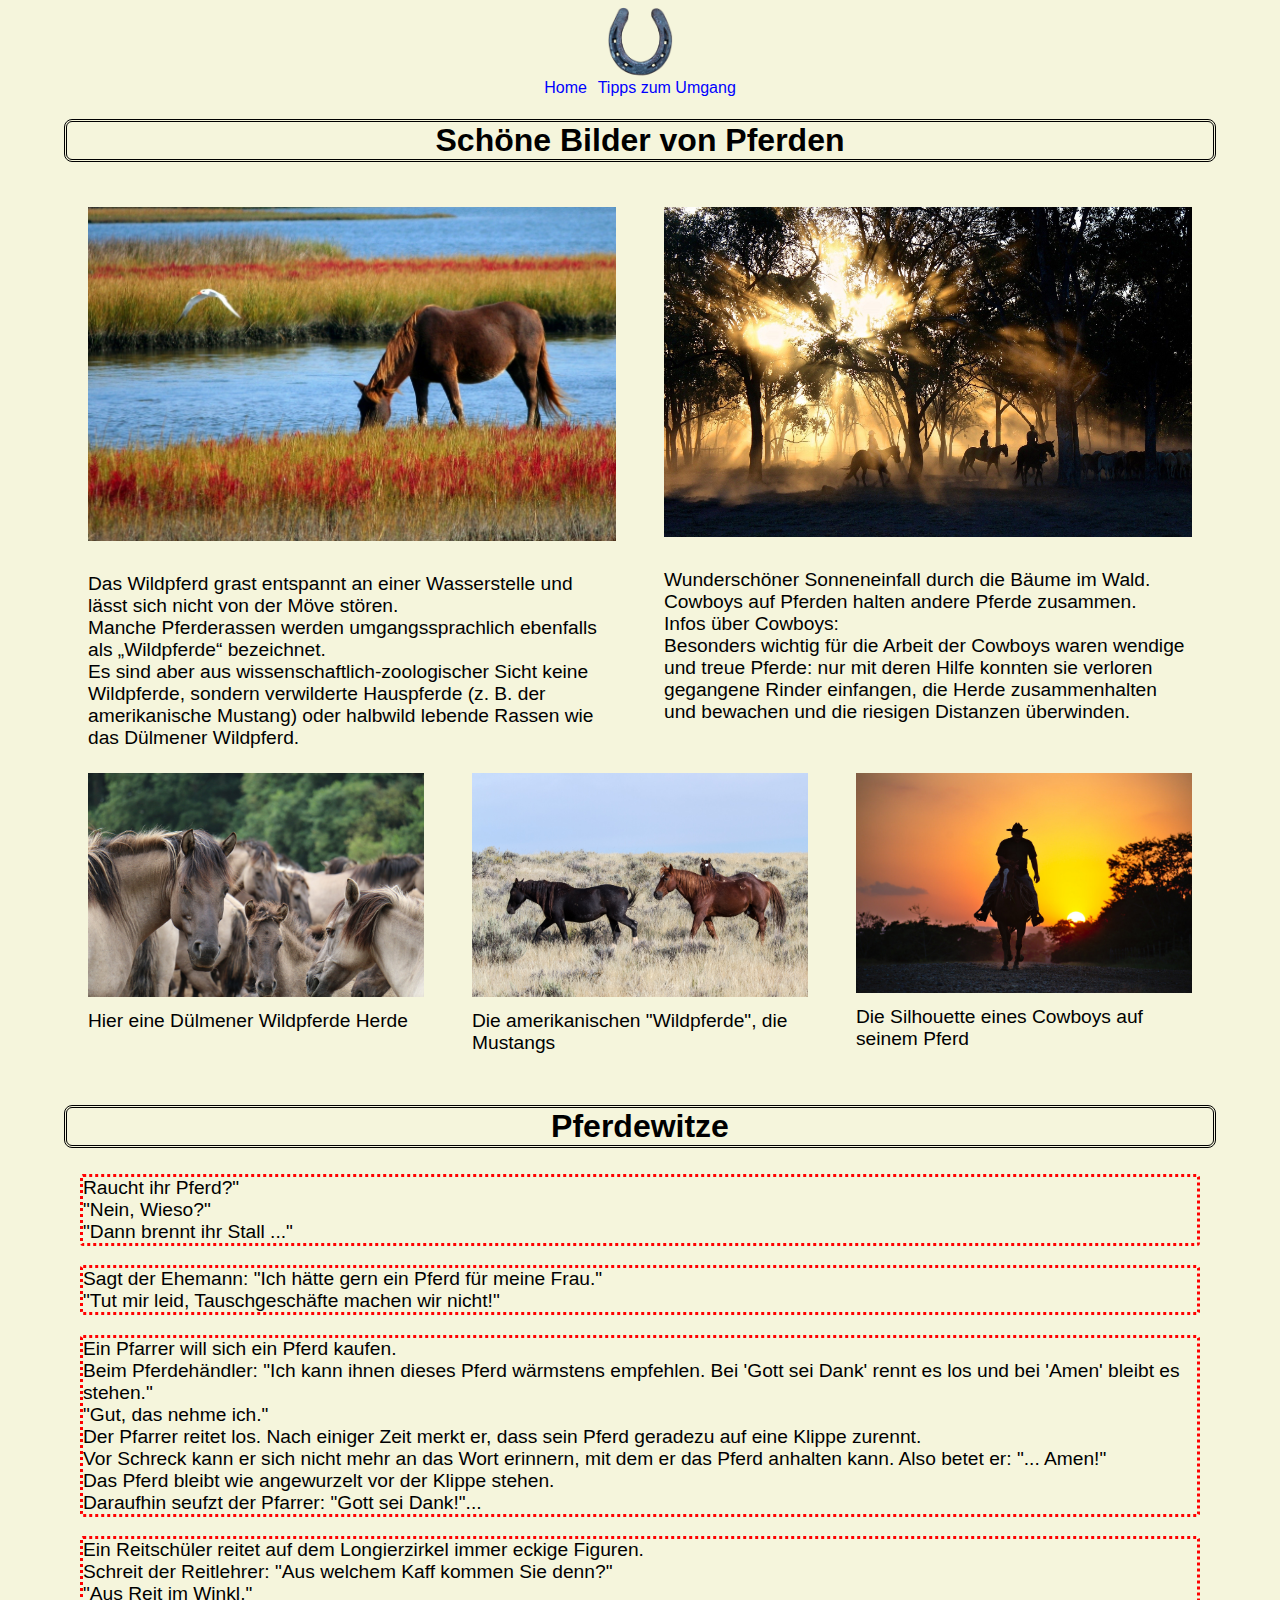
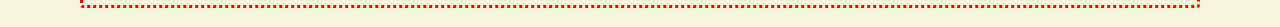
==== index.html @ 5d69227c "Downloaded logo and saved right index file" ====
<!DOCTYPE html>
<html lang="de">

<head>
    <meta charset="utf-8">
    <!-- Für Mobilgeräte initialen Zoom abschalten -->
    <meta name="viewport" content="width=device-width, initial-scale=1.0">
    <!-- Angaben für Suchmaschinen -->
    <!-- Beschreibung -->
    <meta name="description" content="Eine Seite über Pferde.">
    <!-- Stichwörter -->
    <meta name="keywords" content="Pferde, Reiten">
    <title>
        Pferde, Reiten und co.
    </title>
    <link id="css" rel="stylesheet" type="text/css" href="style.css">

    </script>
</head>

<body>

    <header>
        <!--LOGO-->
        <img id="logo" src="Bilder/luck-2216208_960_720.webp" alt="logo">

        <nav id="navigation">
            <!-- Side navigation -->
            <a href="#">Home</a>
            <a href="tipps.html">Tipps zum Umgang</a>
        </nav>

        <h1>
            Schöne Bilder von Pferden
        </h1>

    </header>

    <div id="content-outer">
        <div class="content-inner">
            <img class="image" srcset="Bilder/horse-60153.jpg 1920w, 
                                Bilder/horse-60153_640.jpg 640w, 
                                Bilder/horse-60153_1280.jpg 1280w"
                                sizes="(max-width: 40rem) 640px,
                                (max-width: 50rem) 1280px,
                                1920px"
                                src="Bilder/horse-60153.jpg"
                                alt="grasendesPferd"> <br>
            <p class="big">
                Das Wildpferd grast entspannt an einer Wasserstelle und lässt sich nicht von der Möve stören.<br>
                Manche Pferderassen werden umgangssprachlich ebenfalls als „Wildpferde“ bezeichnet. <br>
                Es sind aber aus wissenschaftlich-zoologischer Sicht keine Wildpferde, sondern verwilderte
                Hauspferde
                (z. B. der amerikanische Mustang) oder halbwild lebende Rassen wie das Dülmener Wildpferd.
            </p>
            <p class="small">
                Wildpferd grasend an einer Wasserstelle. <br>
                Viele Pferde werden fälschlicherweise als Wildpferde bezeichnet, zum Beispiel Mustangs oder das
                Dülmener
                Wildpferd.
            </p>
        </div>
        <div class="content-inner">
            <img class="image" srcset="Bilder/cowboys-1826527_640.jpg 640w,
                                Bilder/cowboys-1826527_1280.jpg 1280w,
                                Bilder/cowboys-1826527_1920.jpg 1920w"
                                sizes="(max-width: 40rem) 640px,
                                (max-width: 50rem) 1280px,
                                1920px"
                                src="Bilder/cowboys-1826527.jpg"
                                alt="cowboys"> <br>
            <p class="big">
                Wunderschöner Sonneneinfall durch die Bäume im Wald. Cowboys auf Pferden halten andere Pferde
                zusammen.
                <br>
                Infos über Cowboys: <br>
                Besonders wichtig für die Arbeit der Cowboys waren wendige und treue Pferde:
                nur mit deren Hilfe konnten sie verloren gegangene Rinder einfangen, die Herde zusammenhalten und
                bewachen
                und die riesigen Distanzen überwinden.
            </p>
            <p class="small">
                Cowboys auf Pferden, die wendig sein mussten, um Rinder einzufangen und sehr ausdauernd über lange
                Strecken
                hinweg.
            </p>
        </div>

    </div>

    <div id="content-bottom">
        <p class="flex-three">
            <img class="image" srcset="Bilder/wild-horse-2271447_640.jpg 640w,
                                Bilder/wild-horse-2271447_1280.jpg 1280w,
                                Bilder/wild-horse-2271447_1920.jpg 1920w"
                                sizes="(max-width: 40rem) 640px,
                                (max-width: 50rem) 1280px,
                                1920px"
                                src="Bilder/wild-horse-2271447.jpg"
                                alt="Dülmener Wildpferde"> <br>
            Hier eine Dülmener Wildpferde Herde
        </p>
        <p class="flex-three">
            <img class="image" srcset="Bilder/horses-1777778_640.jpg 640w,
                                Bilder/horses-1777778_1280.jpg 1280w,
                                Bilder/horses-1777778_1920.jpg 1920w"
                                sizes="(max-width: 40rem) 640px,
                                (max-width: 50rem) 1280px,
                                1920px"
                                src="Bilder/horses-1777778.jpg"
                                alt="Mustangs"> <br>
            Die amerikanischen "Wildpferde", die Mustangs
        </p>
        <p class="flex-three">
            <img class="image" srcset="Bilder/horse-3258001_640.jpg 640w,
                                Bilder/horse-3258001_1280.jpg 1280w,
                                Bilder/horse-3258001_1920.jpg 1920w"
                                sizes="(max-width: 40rem) 640px,
                                (max-width: 50rem) 1280px,
                                1920px"
                                src="Bilder/horse-3258001.jpg"
                                alt="cowboys"> <br>
            Die Silhouette eines Cowboys auf seinem Pferd
        </p>
    </div>

    <h2>
        Pferdewitze
    </h2>

    <div id="witze">
        <p class="witz">
            Raucht ihr Pferd?" <br>

            "Nein, Wieso?" <br>

            "Dann brennt ihr Stall ..."
        </p>
        <p class="witz">
            Sagt der Ehemann: "Ich hätte gern ein Pferd für meine Frau." <br>

            "Tut mir leid, Tauschgeschäfte machen wir nicht!"
        </p>
        <p class="witz">
            Ein Pfarrer will sich ein Pferd kaufen. <br>

            Beim Pferdehändler: "Ich kann ihnen dieses Pferd wärmstens empfehlen. Bei 'Gott sei Dank' rennt es los und
            bei
            'Amen' bleibt es stehen." <br>

            "Gut, das nehme ich." <br>

            Der Pfarrer reitet los. Nach einiger Zeit merkt er, dass sein Pferd geradezu auf eine Klippe zurennt. <br>
            Vor Schreck kann er sich nicht mehr an das Wort erinnern, mit dem er das Pferd anhalten kann.

            Also betet er: "... Amen!" <br>

            Das Pferd bleibt wie angewurzelt vor der Klippe stehen. <br>

            Daraufhin seufzt der Pfarrer: "Gott sei Dank!"... <br>
        </p>

        <p class="witz">
            Ein Reitschüler reitet auf dem Longierzirkel immer eckige Figuren. <br>

            Schreit der Reitlehrer: "Aus welchem Kaff kommen Sie denn?" <br>

            "Aus Reit im Winkl."
        </p>
    </div>



</body>

</html>
---- style.css ----
* {
    font-family: Arial, Verdana, sans-serif;
}

body {
    background-color: beige;
    max-width: 90%;
    /* Website soll nie kleiner als 90% der Gesamtseite sein */
    margin: 0 auto;
    /* Außenabstand 0 oben/unten und auto rechts/links (heißt Mitte)*/
}

#logo {
    width: 5rem;
    display: block;
    margin: 0 auto;
}

#navigation {
    text-align: center;
}

#navigation a {
    color: blue;
    text-decoration: none;
    margin: 0.2rem;
}

a:hover {
    background-color: orange;
    color: beige;
}

h1 {
    text-align: center;
    font-size: 2rem;
    border-style: double;
    border-radius: 0.5rem;
}

.image {
    width: 100%;
    margin-bottom: 0.5rem;
}

#content-bottom {
    display: flex;
    flex-direction: row;
    font-size: larger;
}

#content-outer {
    display: flex;
    flex-direction: row;
    font-size: larger;
}

.content-inner {
    flex-basis: 50%;
    margin-left: 1.5rem;
    margin-right: 1.5rem;
    margin-top: 1.5rem;
}

.big {
    margin-bottom: 0rem;
}

.small {
    display: none;
}

.flex-three {
    flex-basis: 30%;
    margin: 1.5rem;
}

h2 {
    text-align: center;
    border-style: double;
    border-radius: 0.5rem;
    font-size: 2rem;
}

#witze {
    margin: 1rem;
    text-align: left;
}

.witz {
    border-color: red;
    border-style: dotted;
    border-radius: 0.2rem;
    font-size: larger;
}

@media (max-width: 50rem) {
    
    .content-inner {
        margin: 1rem;
    }
    
    .small {
        display: flex;

    }
    .big {
        display: none;
    }
    
    .flex-three {
        margin: 1rem;
    }
}

@media (max-width: 40rem) {
    #content-outer {
        display: block;
        font-size: medium;
    }
    .small {
        margin-top: 0rem;
        margin-bottom: 1.5rem;
    }
    #content-bottom {
        display: block;
        font-size: medium;
    }
    .witz {
        font-size: medium;
    }
    .flex-three {
        margin-bottom: 1.5rem;
    }
}
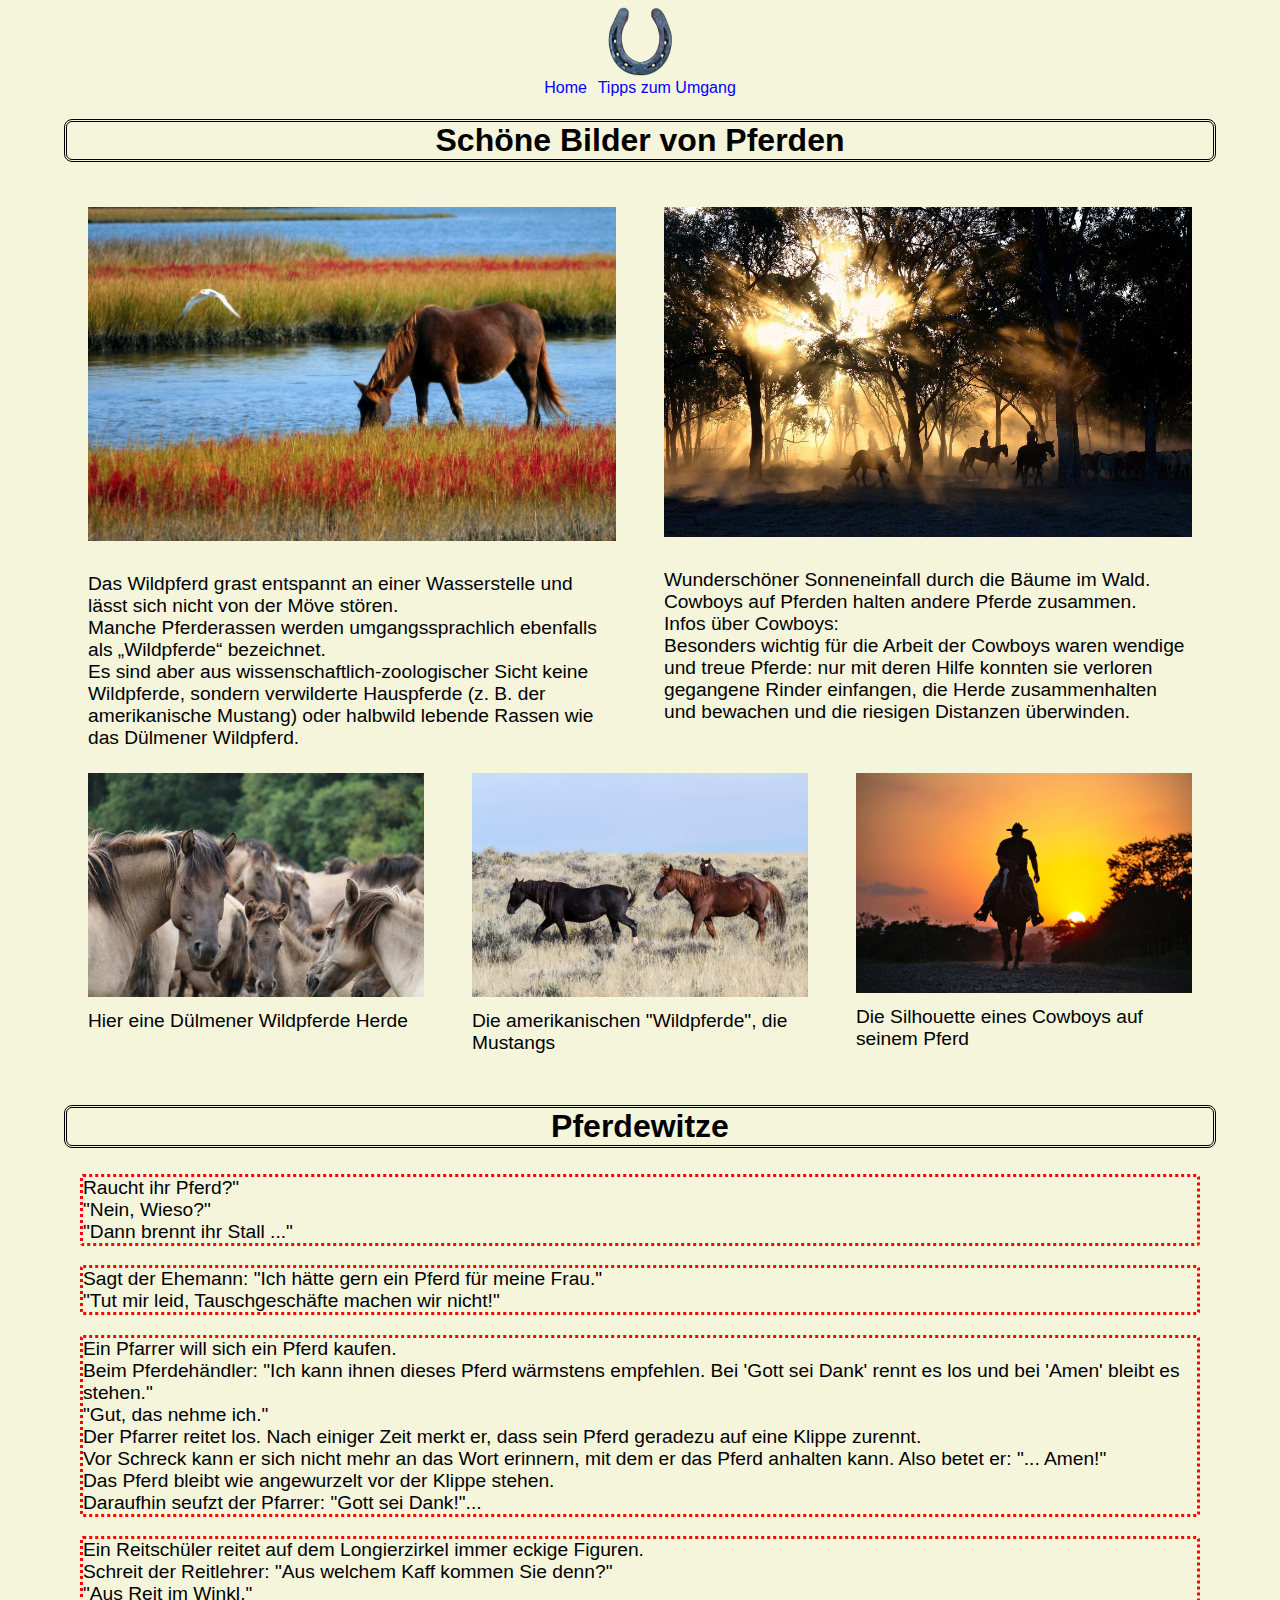
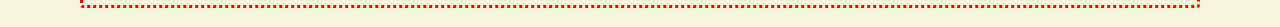
==== commit e0df9691: "Changed picture for logo in smaller size" ====
--- a/index.html
+++ b/index.html
@@ -22,7 +22,7 @@
 
     <header>
         <!--LOGO-->
-        <img id="logo" src="Bilder/luck-2216208_960_720.webp" alt="logo">
+        <img id="logo" src="Bilder/luck-2216208_640.png" alt="logo">
 
         <nav id="navigation">
             <!-- Side navigation -->
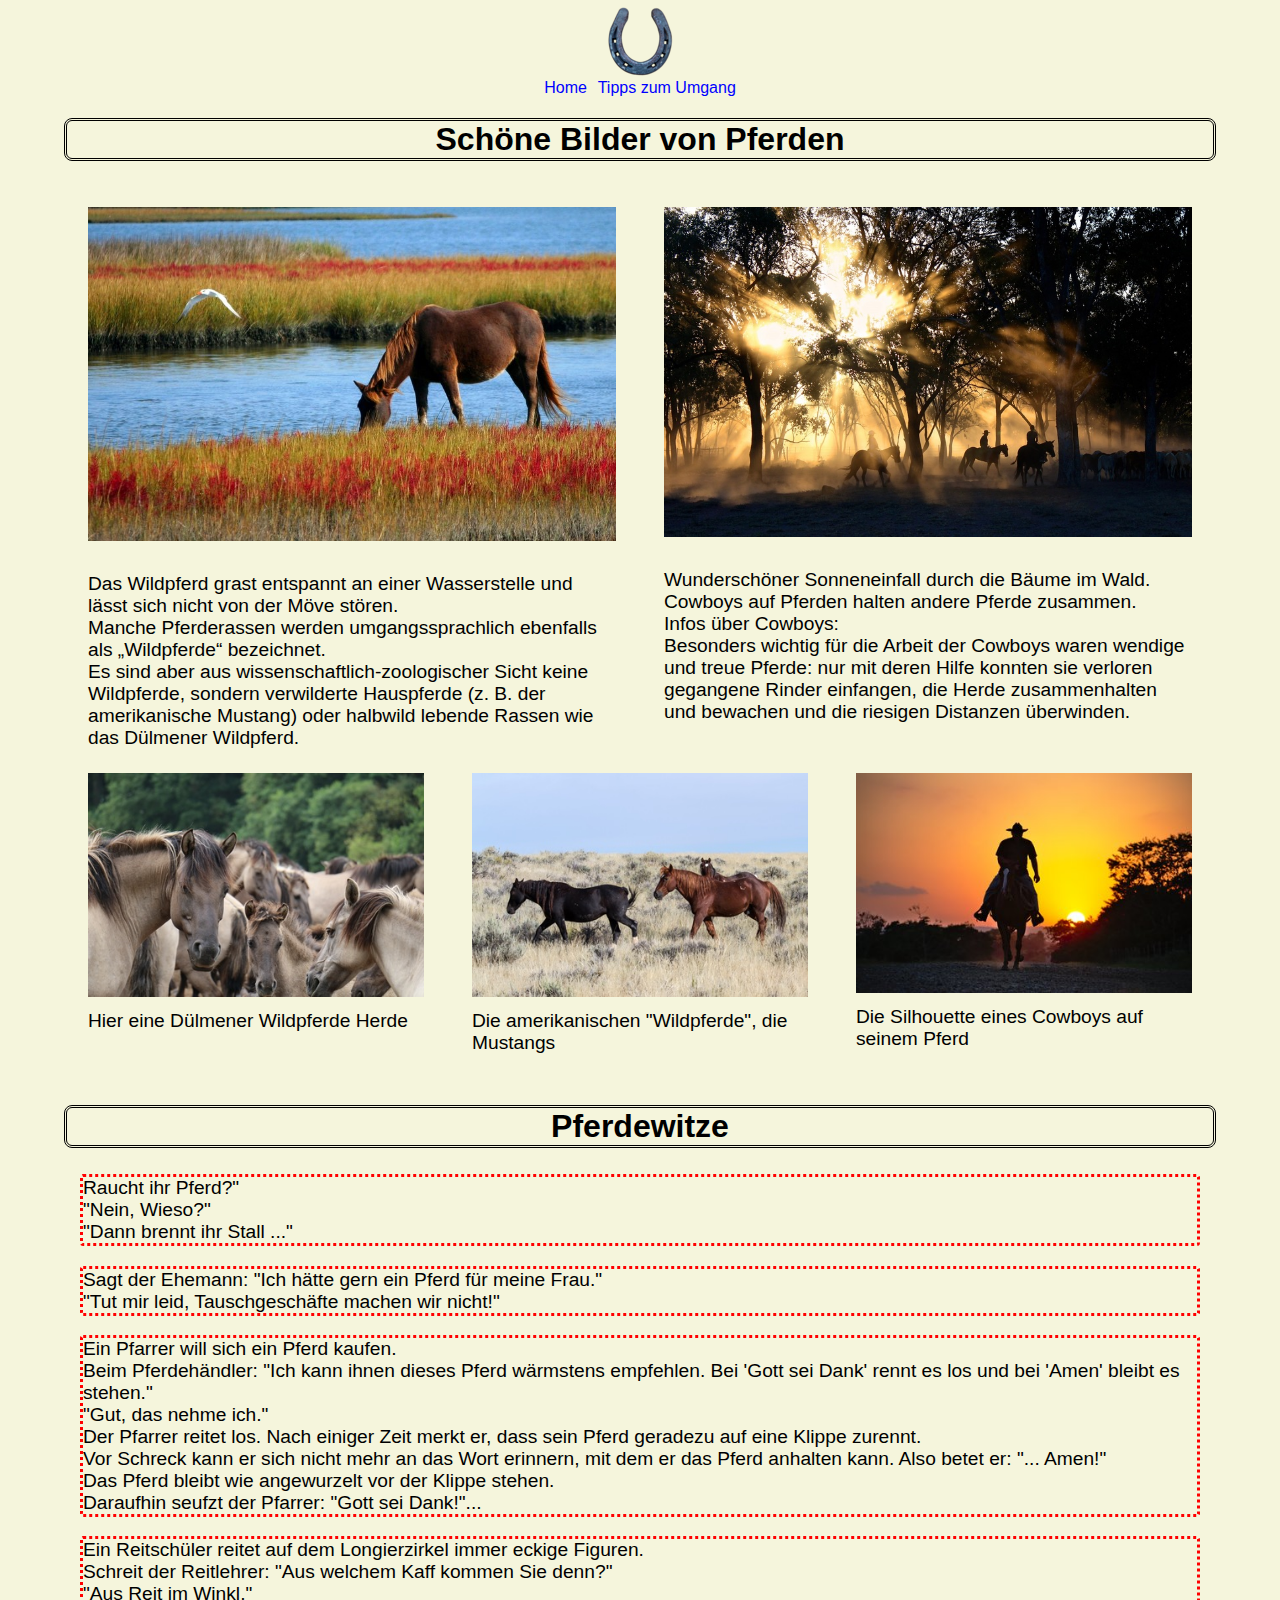
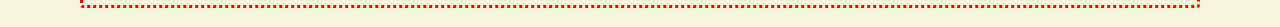
==== commit a4d96b2f: "Added new better fitting images to the website" ====
--- a/index.html
+++ b/index.html
@@ -22,7 +22,7 @@
 
     <header>
         <!--LOGO-->
-        <img id="logo" src="Bilder/luck-2216208_640.png" alt="logo">
+        <img id="logo" src="Bilder/luck.png" alt="logo">
 
         <nav id="navigation">
             <!-- Side navigation -->
@@ -38,12 +38,12 @@
 
     <div id="content-outer">
         <div class="content-inner">
-            <img class="image" srcset="Bilder/horse-60153.jpg 1920w, 
-                                Bilder/horse-60153_640.jpg 640w, 
-                                Bilder/horse-60153_1280.jpg 1280w"
-                                sizes="(max-width: 40rem) 640px,
-                                (max-width: 50rem) 1280px,
-                                1920px"
+            <img class="image" srcset="Bilder/horseEating-550.jpg 550w,
+                                Bilder/horseEating-350.jpg 350w, 
+                                Bilder/horseEating-800.jpg 800w"
+                                sizes="(max-width: 40rem) 550px,
+                                (max-width: 50rem) 350px,
+                                800px"
                                 src="Bilder/horse-60153.jpg"
                                 alt="grasendesPferd"> <br>
             <p class="big">
@@ -61,12 +61,12 @@
             </p>
         </div>
         <div class="content-inner">
-            <img class="image" srcset="Bilder/cowboys-1826527_640.jpg 640w,
-                                Bilder/cowboys-1826527_1280.jpg 1280w,
-                                Bilder/cowboys-1826527_1920.jpg 1920w"
-                                sizes="(max-width: 40rem) 640px,
-                                (max-width: 50rem) 1280px,
-                                1920px"
+            <img class="image" srcset="Bilder/cowboys-550.jpg 550w,
+                                Bilder/cowboys-350.jpg 350w,
+                                Bilder/cowboys-800.jpg 800w"
+                                sizes="(max-width: 40rem) 550px,
+                                (max-width: 50rem) 350px,
+                                800px"
                                 src="Bilder/cowboys-1826527.jpg"
                                 alt="cowboys"> <br>
             <p class="big">
@@ -90,34 +90,29 @@
 
     <div id="content-bottom">
         <p class="flex-three">
-            <img class="image" srcset="Bilder/wild-horse-2271447_640.jpg 640w,
-                                Bilder/wild-horse-2271447_1280.jpg 1280w,
-                                Bilder/wild-horse-2271447_1920.jpg 1920w"
-                                sizes="(max-width: 40rem) 640px,
-                                (max-width: 50rem) 1280px,
-                                1920px"
+            <img class="image" srcset="Bilder/duelmener-550.jpg 550w,
+                                Bilder/duelmener-400.jpg 400w"
+                                sizes="(max-width: 40rem) 550px,
+                                (max-width: 50rem) 400px,
+                                400px"
                                 src="Bilder/wild-horse-2271447.jpg"
                                 alt="Dülmener Wildpferde"> <br>
             Hier eine Dülmener Wildpferde Herde
         </p>
         <p class="flex-three">
-            <img class="image" srcset="Bilder/horses-1777778_640.jpg 640w,
-                                Bilder/horses-1777778_1280.jpg 1280w,
-                                Bilder/horses-1777778_1920.jpg 1920w"
-                                sizes="(max-width: 40rem) 640px,
-                                (max-width: 50rem) 1280px,
-                                1920px"
+            <img class="image" srcset="Bilder/mustangs-550.jpg 550w,
+                                Bilder/mustangs-400.jpg 400w"
+                                sizes="(max-width: 40rem) 550px,
+                                400px"
                                 src="Bilder/horses-1777778.jpg"
                                 alt="Mustangs"> <br>
             Die amerikanischen "Wildpferde", die Mustangs
         </p>
         <p class="flex-three">
-            <img class="image" srcset="Bilder/horse-3258001_640.jpg 640w,
-                                Bilder/horse-3258001_1280.jpg 1280w,
-                                Bilder/horse-3258001_1920.jpg 1920w"
-                                sizes="(max-width: 40rem) 640px,
-                                (max-width: 50rem) 1280px,
-                                1920px"
+            <img class="image" srcset="Bilder/horseCowboy-550.jpg 550w,
+                                Bilder/horseCowboy-400.jpg 400w"
+                                sizes="(max-width: 40rem) 550px,
+                                400px"
                                 src="Bilder/horse-3258001.jpg"
                                 alt="cowboys"> <br>
             Die Silhouette eines Cowboys auf seinem Pferd
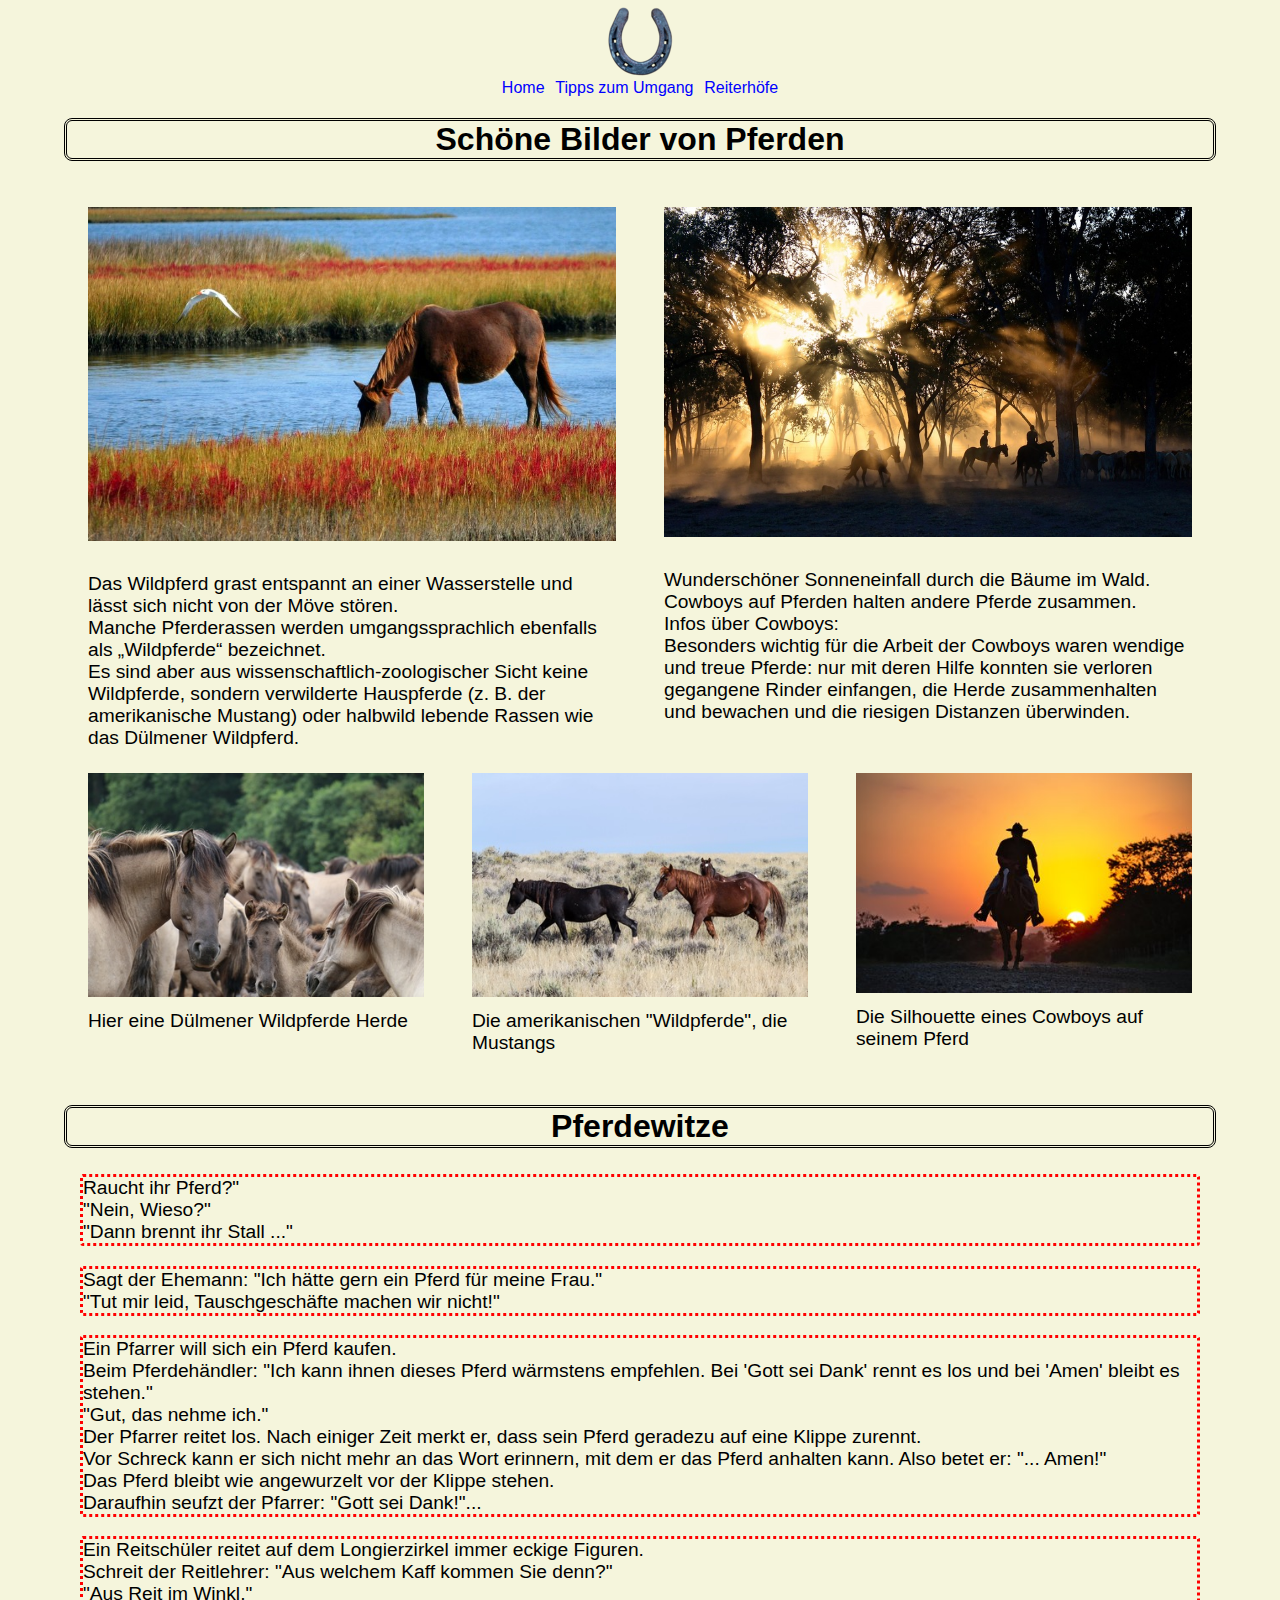
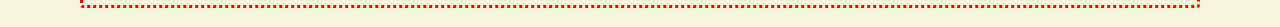
==== commit 4a2744de: "Added new site card.html" ====
--- a/index.html
+++ b/index.html
@@ -15,7 +15,6 @@
     </title>
     <link id="css" rel="stylesheet" type="text/css" href="style.css">
 
-    </script>
 </head>
 
 <body>
@@ -28,6 +27,7 @@
             <!-- Side navigation -->
             <a href="#">Home</a>
             <a href="tipps.html">Tipps zum Umgang</a>
+            <a href="card.html">Reiterhöfe</a>
         </nav>
 
         <h1>
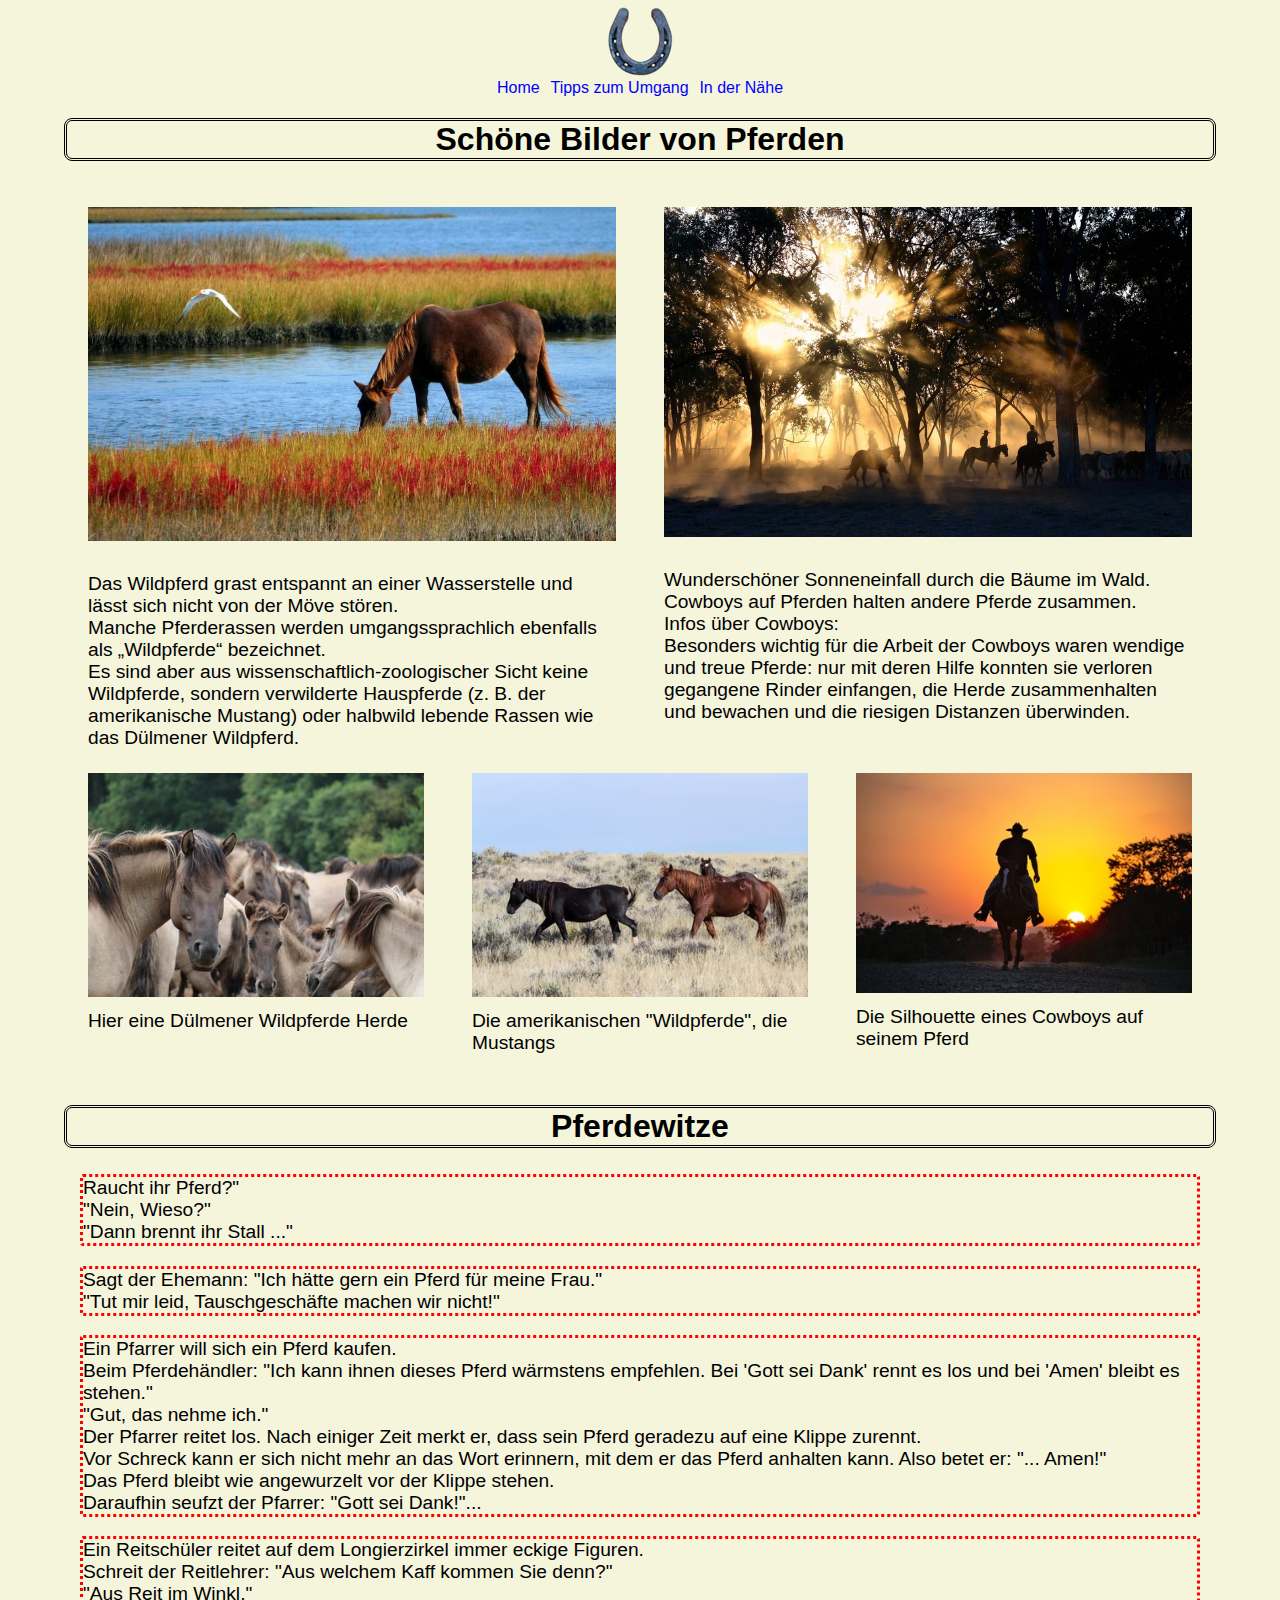
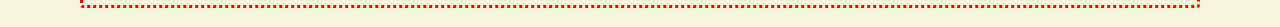
==== commit 28afff3e: "Changed name for third website to In der Nähe" ====
--- a/index.html
+++ b/index.html
@@ -27,7 +27,7 @@
             <!-- Side navigation -->
             <a href="#">Home</a>
             <a href="tipps.html">Tipps zum Umgang</a>
-            <a href="card.html">Reiterhöfe</a>
+            <a href="card.html">In der Nähe</a>
         </nav>
 
         <h1>
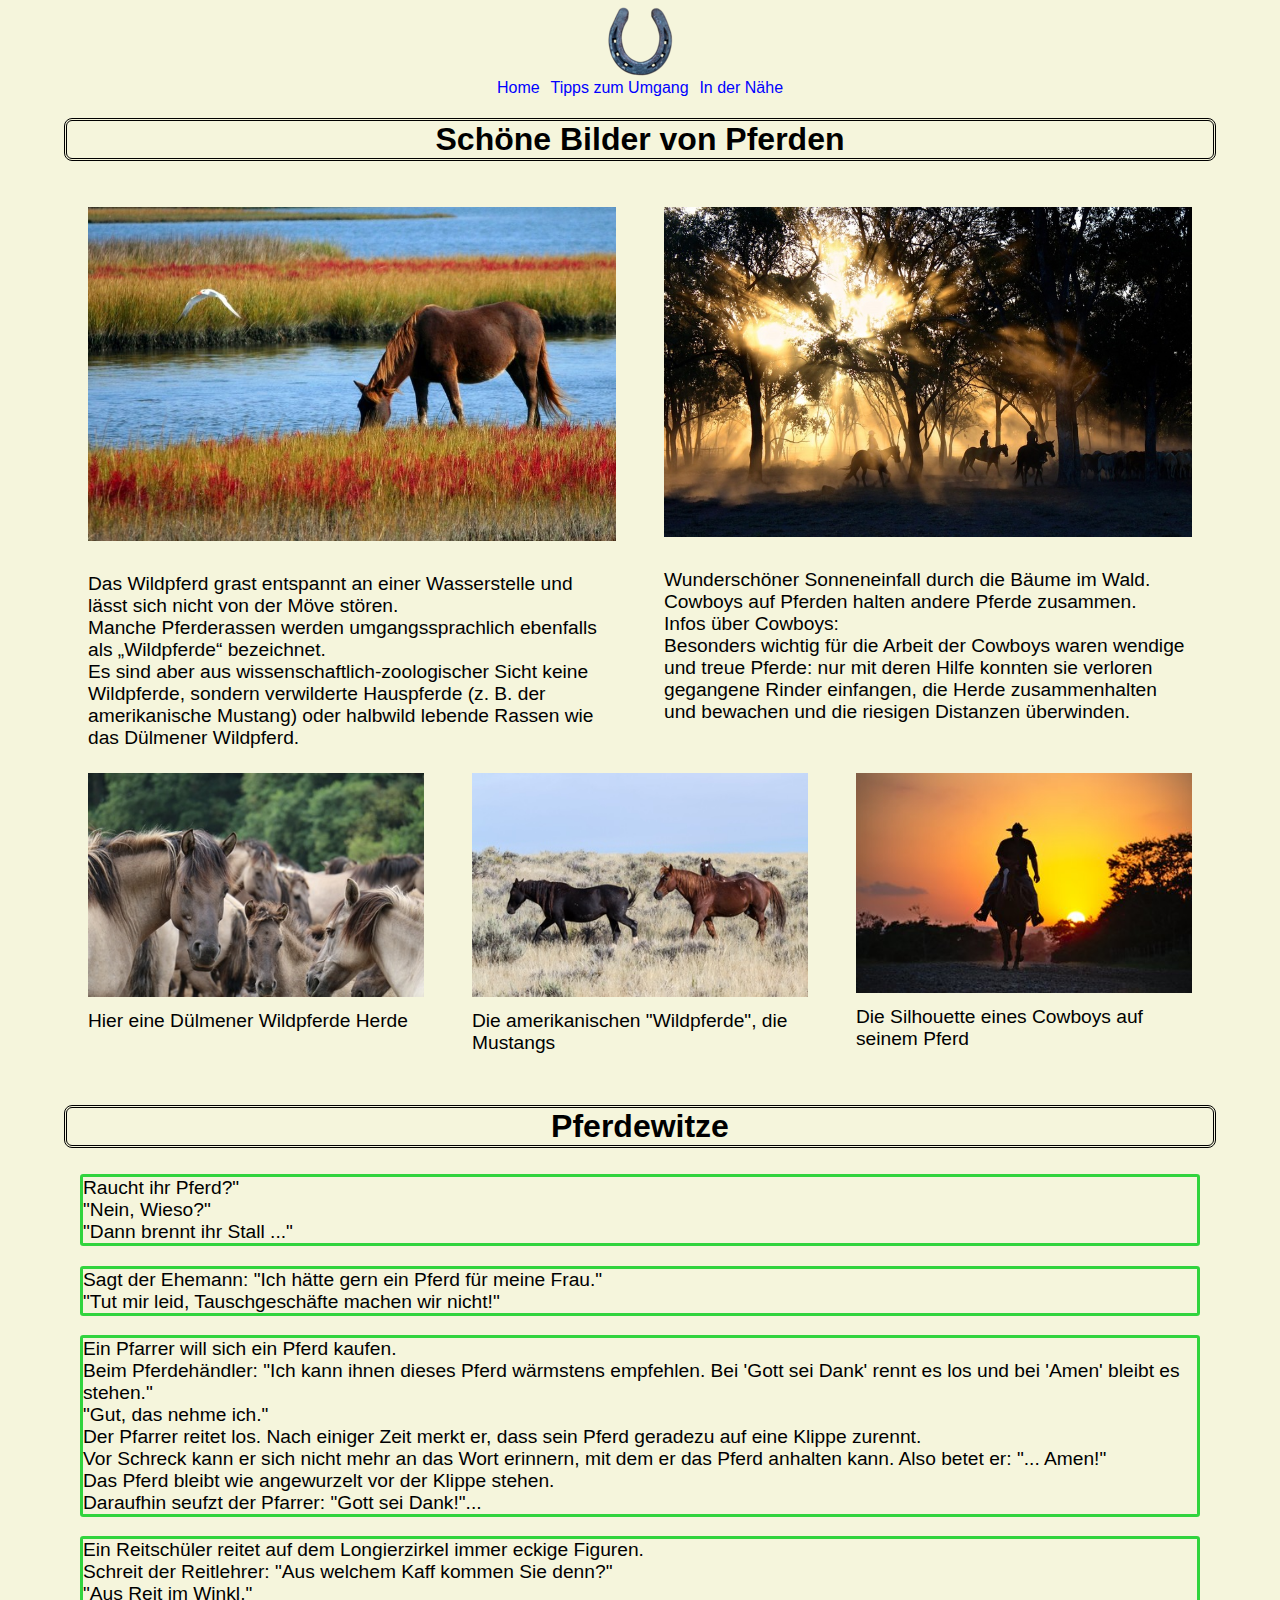
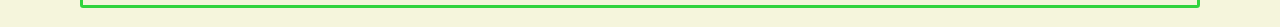
==== commit f5fc7ce8: "Added link to home page to the logo" ====
--- a/index.html
+++ b/index.html
@@ -21,7 +21,9 @@
 
     <header>
         <!--LOGO-->
-        <img id="logo" src="Bilder/luck.png" alt="logo">
+        <a href="index.html">
+            <img id="logo" src="Bilder/luck.png" alt="logo">
+        </a>
 
         <nav id="navigation">
             <!-- Side navigation -->
--- a/style.css
+++ b/style.css
@@ -88,8 +88,8 @@
 }
 
 .witz {
-    border-color: red;
-    border-style: dotted;
+    border-color: rgb(49, 212, 62);
+    border-style: solid;
     border-radius: 0.2rem;
     font-size: larger;
 }
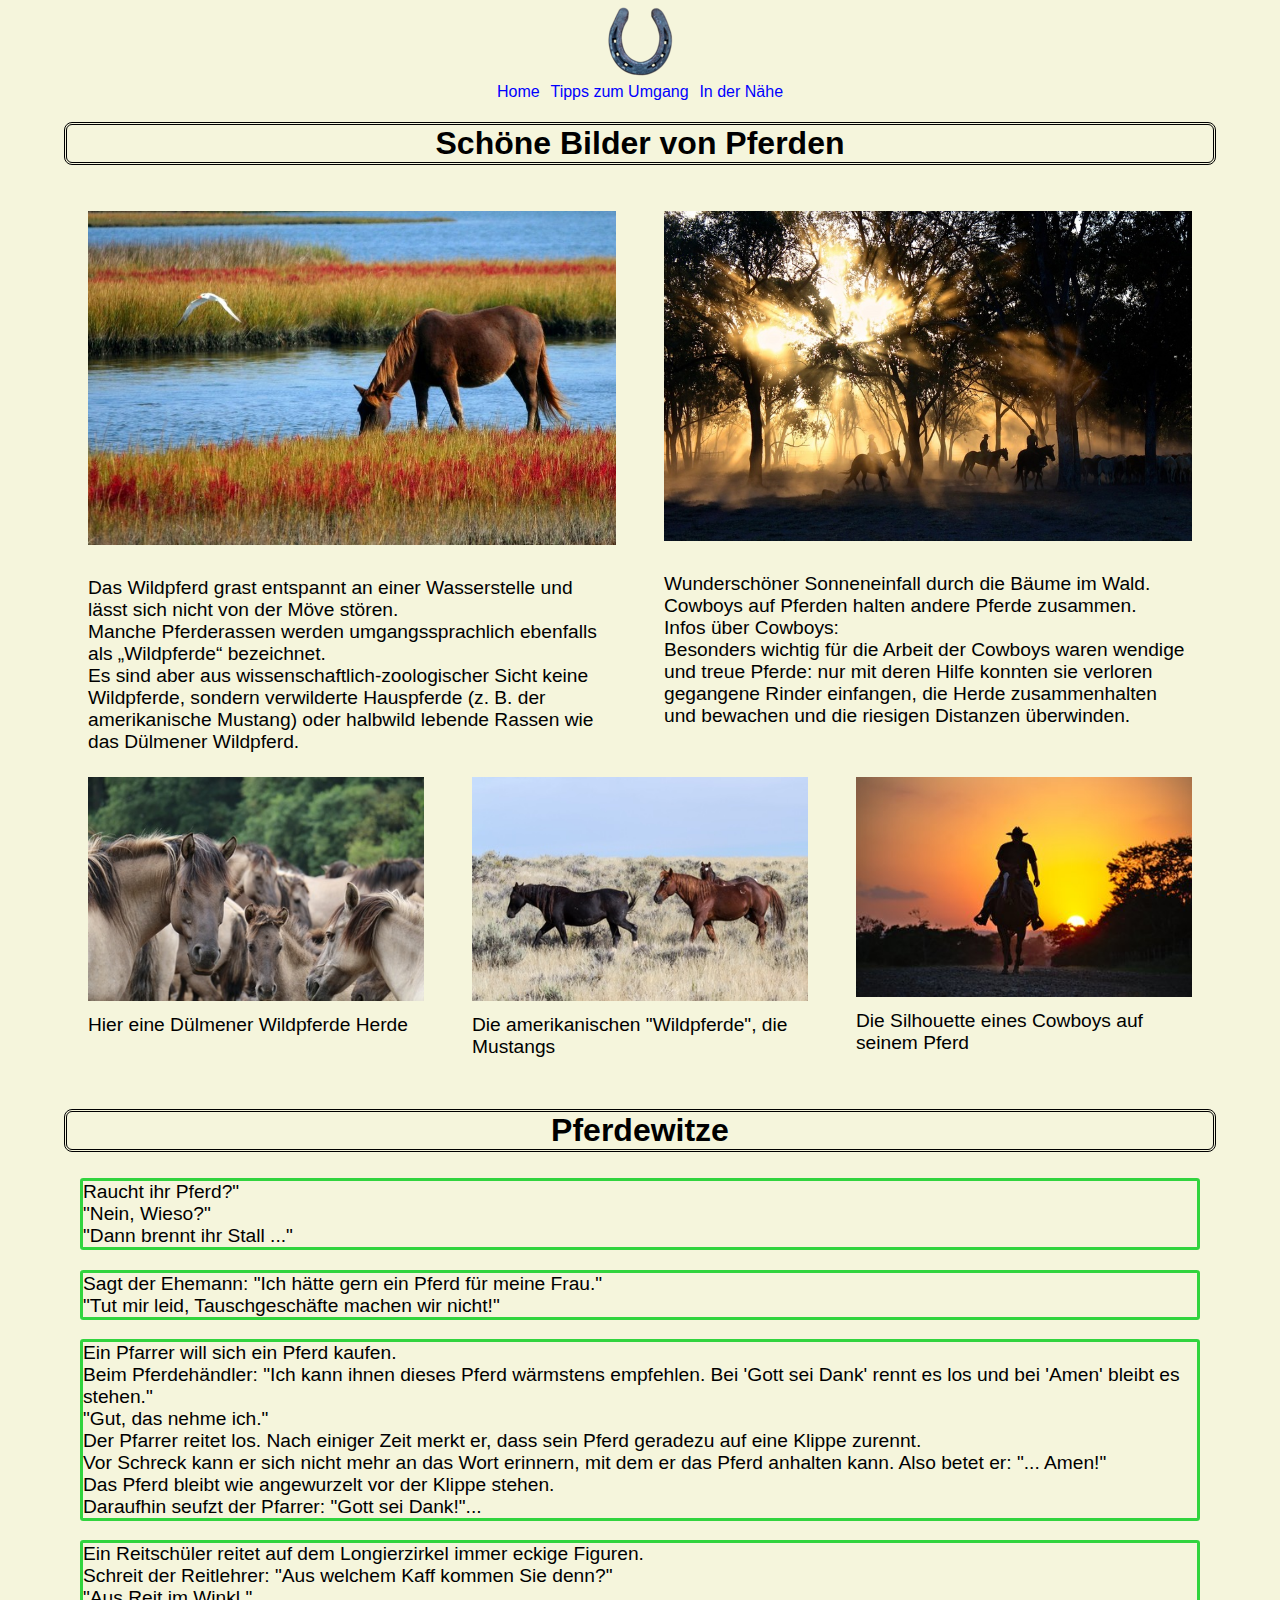
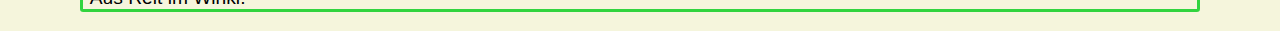
==== commit ec88e969: "Changed size of hyperlink of logo" ====
--- a/index.html
+++ b/index.html
@@ -21,8 +21,8 @@
 
     <header>
         <!--LOGO-->
-        <a href="index.html">
-            <img id="logo" src="Bilder/luck.png" alt="logo">
+        <a id="logo" href="index.html">
+            <img src="Bilder/luck.png" alt="logo">
         </a>
 
         <nav id="navigation">
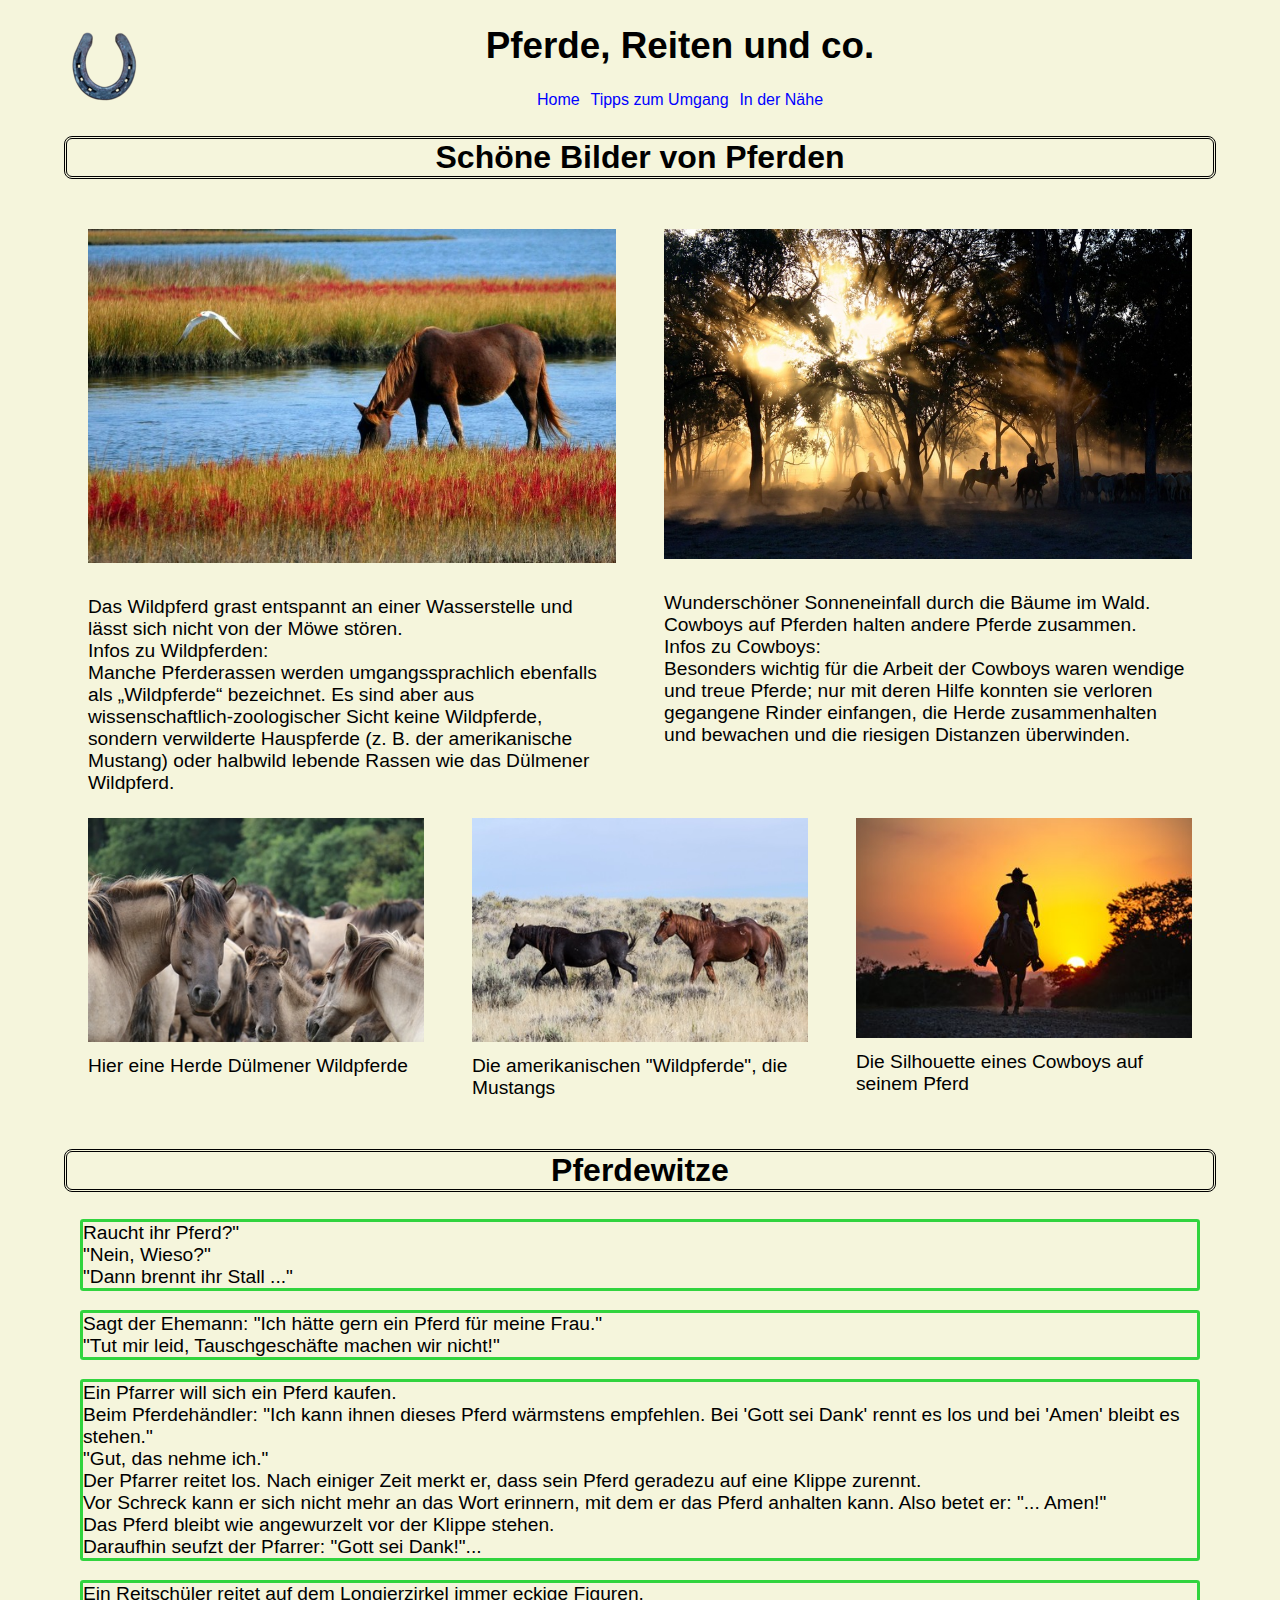
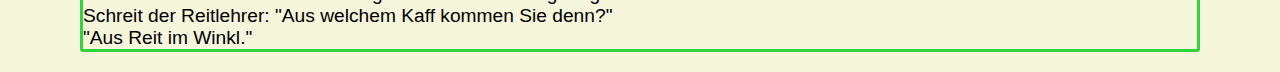
==== commit cbbac3c5: "Added header title" ====
--- a/index.html
+++ b/index.html
@@ -21,9 +21,13 @@
 
     <header>
         <!--LOGO-->
-        <a id="logo" href="index.html">
+        <div id="title">
+           <a id="logo" href="index.html">
             <img src="Bilder/luck.png" alt="logo">
-        </a>
+            </a>
+            <h1>Pferde, Reiten und co. </h1>
+        </div>
+        
 
         <nav id="navigation">
             <!-- Side navigation -->
@@ -32,11 +36,11 @@
             <a href="card.html">In der Nähe</a>
         </nav>
 
-        <h1>
-            Schöne Bilder von Pferden
-        </h1>
+    </header>
 
-    </header>
+    <h2>
+        Schöne Bilder von Pferden
+    </h2>
 
     <div id="content-outer">
         <div class="content-inner">
@@ -49,8 +53,9 @@
                                 src="Bilder/horse-60153.jpg"
                                 alt="grasendesPferd"> <br>
             <p class="big">
-                Das Wildpferd grast entspannt an einer Wasserstelle und lässt sich nicht von der Möve stören.<br>
-                Manche Pferderassen werden umgangssprachlich ebenfalls als „Wildpferde“ bezeichnet. <br>
+                Das Wildpferd grast entspannt an einer Wasserstelle und lässt sich nicht von der Möwe stören.<br>
+                Infos zu Wildpferden: <br>
+                Manche Pferderassen werden umgangssprachlich ebenfalls als „Wildpferde“ bezeichnet.
                 Es sind aber aus wissenschaftlich-zoologischer Sicht keine Wildpferde, sondern verwilderte
                 Hauspferde
                 (z. B. der amerikanische Mustang) oder halbwild lebende Rassen wie das Dülmener Wildpferd.
@@ -58,8 +63,7 @@
             <p class="small">
                 Wildpferd grasend an einer Wasserstelle. <br>
                 Viele Pferde werden fälschlicherweise als Wildpferde bezeichnet, zum Beispiel Mustangs oder das
-                Dülmener
-                Wildpferd.
+                Dülmener Wildpferd.
             </p>
         </div>
         <div class="content-inner">
@@ -75,16 +79,14 @@
                 Wunderschöner Sonneneinfall durch die Bäume im Wald. Cowboys auf Pferden halten andere Pferde
                 zusammen.
                 <br>
-                Infos über Cowboys: <br>
-                Besonders wichtig für die Arbeit der Cowboys waren wendige und treue Pferde:
+                Infos zu Cowboys: <br>
+                Besonders wichtig für die Arbeit der Cowboys waren wendige und treue Pferde; 
                 nur mit deren Hilfe konnten sie verloren gegangene Rinder einfangen, die Herde zusammenhalten und
-                bewachen
-                und die riesigen Distanzen überwinden.
+                bewachen und die riesigen Distanzen überwinden.
             </p>
             <p class="small">
                 Cowboys auf Pferden, die wendig sein mussten, um Rinder einzufangen und sehr ausdauernd über lange
-                Strecken
-                hinweg.
+                Strecken hinweg.
             </p>
         </div>
 
@@ -99,7 +101,7 @@
                                 400px"
                                 src="Bilder/wild-horse-2271447.jpg"
                                 alt="Dülmener Wildpferde"> <br>
-            Hier eine Dülmener Wildpferde Herde
+            Hier eine Herde Dülmener Wildpferde
         </p>
         <p class="flex-three">
             <img class="image" srcset="Bilder/mustangs-550.jpg 550w,
--- a/style.css
+++ b/style.css
@@ -12,8 +12,11 @@
 
 #logo {
     width: 5rem;
-    display: block;
-    margin: 0 auto;
+    float: left;
+}
+
+#title {
+    text-align: center;
 }
 
 #navigation {
@@ -28,14 +31,17 @@
 
 a:hover {
     background-color: orange;
-    color: beige;
 }
 
 h1 {
+    font-size: 2.3rem;
+}
+
+h2 {
     text-align: center;
-    font-size: 2rem;
     border-style: double;
     border-radius: 0.5rem;
+    font-size: 2rem;
 }
 
 .image {
@@ -73,13 +79,6 @@
 .flex-three {
     flex-basis: 30%;
     margin: 1.5rem;
-}
-
-h2 {
-    text-align: center;
-    border-style: double;
-    border-radius: 0.5rem;
-    font-size: 2rem;
 }
 
 #witze {
